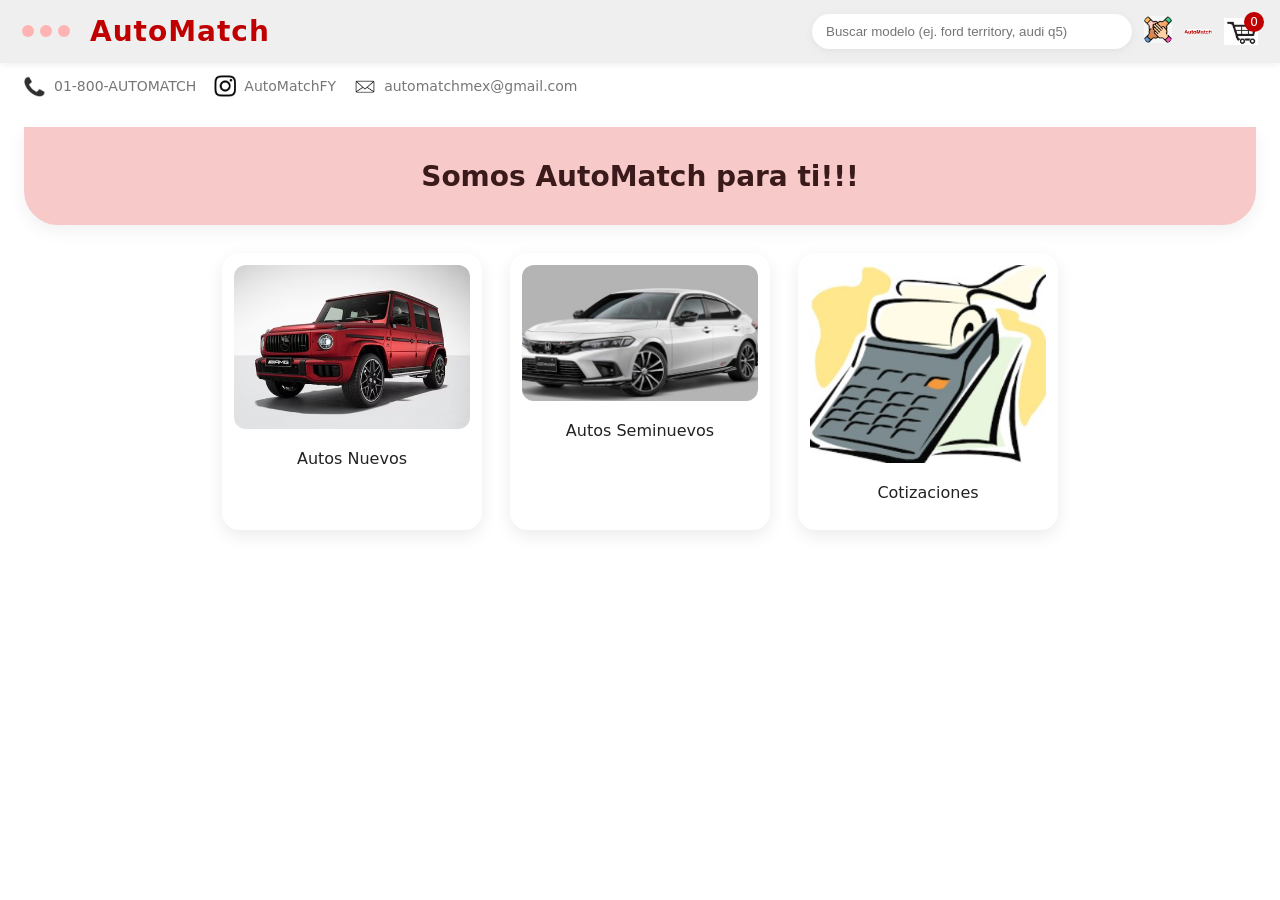
==== index.html @ c5ed9c53 "Add files via upload" ====
<!DOCTYPE html>
<html lang="es">
<head>
  <meta charset="utf-8" />
  <title>AutoMatch — Home</title>
  <meta name="viewport" content="width=device-width,initial-scale=1" />
  <link rel="stylesheet" href="styles.css" />
</head>
<body class="home-body">

  <header class="top-bar">
    <div class="left-top">
      <div class="dots"><span></span><span></span><span></span></div>
      <h1 class="logo">AutoMatch</h1>
    </div>

    <div class="right-top">
      <input id="headerSearch" class="search" placeholder="Buscar modelo (ej. ford territory, audi q5)" />
      <!-- ayuda solo en index: abre mail -->
      <a href="mailto:automatchhelp@hotmail.com" class="help-button" title="Ayuda">
        <img src="img/ayuda.jpg" class="icon" alt="Ayuda"/>
      </a>

      <img src="img/AM.jpg" class="icon" alt="AM"/>
      <div class="cart-container" title="Ver carrito">
        <img src="img/carrito.jpg" class="cart-icon" id="cartBtn" alt="Carrito">
        <span class="cart-count" id="cartCount">0</span>
      </div>
    </div>
  </header>

  <div class="contact-row">
    <div class="contact-item"><img src="img/telefono.jpg" class="contact-icon"/><span>01-800-AUTOMATCH</span></div>
    <div class="contact-item"><img src="img/IG.jpg" class="contact-icon"/><span>AutoMatchFY</span></div>
    <div class="contact-item"><img src="img/mail.jpg" class="contact-icon"/><span>automatchmex@gmail.com</span></div>
  </div>

  <section class="hero">
    <div class="banner-franja"><p>Somos AutoMatch para ti!!!</p></div>

    <div class="home-options">
      <a class="home-card" href="nuevos.html">
        <img src="img/MercedesG63.jpg" alt="Autos Nuevos" class="car-img"/>
        <p>Autos Nuevos</p>
      </a>

      <a class="home-card" href="seminuevos.html">
        <img src="img/civic.jpg" alt="Seminuevos" class="car-img"/>
        <p>Autos Seminuevos</p>
      </a>

      <a class="home-card" href="cotizaciones.html">
        <img src="img/cotizaciones.jpg" alt="Cotizaciones" class="car-img"/>
        <p>Cotizaciones</p>
      </a>
    </div>
  </section>

  <!-- lugar donde aparecen resultados del search rápido -->
  <div id="search-results-root"></div>

  <!-- modal carrito (flotante) -->
  <div id="overlay" class="overlay" style="display:none"></div>
  <div id="cartModal" class="cart-modal" aria-hidden="true">
    <button class="close-x" id="closeCartBtn">&times;</button>
    <h3>Mi carrito</h3>
    <div class="cart-list-wrap">
      <ul id="cartItems"></ul>
    </div>
    <div class="cart-footer">
      <div><strong>Total:</strong> <span id="cartTotal">$0</span></div>
      <div class="cart-actions">
        <button id="reserveBtn" class="action-btn">Apartar</button>
        <button id="quoteBtn" class="action-btn outline">Cotizar</button>
      </div>
    </div>
  </div>

  <script src="search.js"></script>
</body>
</html>
---- styles.css ----
/* ===== RESET & TIPOGRAFÍA ===== */
* { box-sizing: border-box; }
html,body{ margin:0; padding:0; font-family: "Inter", system-ui, -apple-system, "Segoe UI", Roboto, "Helvetica Neue", Arial; color:#222; -webkit-font-smoothing:antialiased; }
a { color:inherit; text-decoration:none; }

/* ===== COLORES ===== */
:root{
  --pink-100:#F8D6D6;
  --pink-200:#F7C9C9;
  --accent:#C00000;
  --card:#ffffff;
  --muted:#777;
  --success:#28a745;
  --overlay: rgba(10,10,10,0.45);
}

/* ===== LAYOUT GLOBAL ===== */
body.home-body { background: #fff; min-height:100vh; }
.pink-bg { background: var(--pink-100); min-height:100vh; }

/* ===== TOP BAR ===== */
.top-bar{
  display:flex;
  justify-content:space-between;
  align-items:center;
  padding:14px 22px;
  background:#EFEFEF;
  box-shadow: 0 2px 6px rgba(0,0,0,0.06);
  position:sticky;
  top:0;
  z-index:50;
}
.top-bar.small{ padding:10px 18px; }
.left-top{ display:flex; align-items:center; gap:14px; }
.dots span{ width:12px; height:12px; border-radius:50%; display:inline-block; background: #FFB3B3; margin-right:6px; }
.logo{ font-size:28px; color:var(--accent); margin:0; font-weight:700; letter-spacing:1px; }
.small-logo{ font-size:20px; }

/* right side */
.right-top{ display:flex; align-items:center; gap:12px; }
.search{ width:320px; max-width:45vw; padding:10px 14px; border-radius:24px; border:none; background:#fff; box-shadow:0 2px 10px rgba(0,0,0,0.06); outline:none; }
.icon{ width:28px; height:auto; border-radius:6px; }

/* CART ICON */
.cart-container { position: relative; display:flex; align-items:center; }
.cart-icon { width:34px; cursor:pointer; }
.cart-count{ position:absolute; top:-6px; right:-6px; background:var(--accent); color:white; padding:3px 6px; border-radius:50%; font-size:12px; }

/* ===== CONTACT ROW ===== */
.contact-row{ display:flex; gap:18px; align-items:center; padding:12px 24px; }
.contact-item{ display:flex; gap:8px; align-items:center; color:var(--muted); font-size:14px; }
.contact-icon{ width:22px; }

/* ===== HERO / BANNER ===== */
.hero{ padding:18px 24px 32px; }
.banner-franja{
  display:flex; justify-content:center; align-items:center;
  background: var(--pink-200); height:98px; border-radius:0 0 34px 34px;
  box-shadow: 0 6px 18px rgba(0,0,0,0.06);
}
.banner-franja p{ font-size:28px; margin:0; font-weight:700; color:#3a1a1a; }

/* ===== HOME CARDS ===== */
.home-options{ display:flex; gap:28px; justify-content:center; margin-top:28px; padding:0 16px 60px; flex-wrap:wrap; }
.home-card{ text-decoration:none; width:260px; text-align:center; color:inherit; background:linear-gradient(180deg, rgba(255,255,255,0.95), rgba(255,255,255,0.9)); padding:12px; border-radius:18px; box-shadow:0 6px 18px rgba(0,0,0,0.08); transition:transform .18s ease, box-shadow .18s ease; }
.home-card:hover{ transform: translateY(-6px); box-shadow:0 12px 30px rgba(0,0,0,0.12); }
.car-img{ width:100%; border-radius:12px; object-fit:cover; }

/* ===== PAGE CONTAINER ===== */
.page-container{ max-width:1150px; margin:0 auto; padding:30px 20px 80px; position:relative; }

/* Title */
.page-title{ font-size:42px; text-align:center; margin:18px auto 26px; padding:12px 24px; background:rgba(255,255,255,0.85); border-radius:18px; display:inline-block; font-weight:800; color:var(--accent); box-shadow:0 6px 18px rgba(0,0,0,0.06); }

/* background car */
.background-car{ position:absolute; left:50%; transform:translateX(-50%); top:140px; width:78%; opacity:0.16; filter: blur(0.6px); z-index:0; }

/* ===== INFO + FILTERS LAYOUT ===== */
.info-and-filters{ display:flex; gap:28px; align-items:flex-start; margin-top:18px; position:relative; z-index:2; flex-wrap:wrap; justify-content:space-between; }

/* info box */
.info-box{ display:flex; gap:14px; align-items:flex-start; background:var(--card); padding:18px; border-radius:14px; box-shadow:0 6px 18px rgba(0,0,0,0.06); width:58%; min-width:280px; }
.info-box .small-icon{ width:44px; height:44px; }
.info-text{ font-size:15px; line-height:1.5; color:#333; margin:0; }
.help-link{ margin-top:8px; color:var(--accent); font-weight:700; }

/* filters */
.improved-filters{ width:320px; background:var(--card); padding:18px; border-radius:14px; box-shadow:0 6px 18px rgba(0,0,0,0.06); }
.filters-title{ font-size:18px; margin-bottom:12px; color:#333; font-weight:700; }
.filter-row{ display:flex; flex-direction:column; gap:6px; margin-bottom:12px; }
.input{ padding:10px 12px; border-radius:12px; border:none; background:#fff; box-shadow:0 4px 10px rgba(0,0,0,0.04); }

/* search button */
.btn-search{ background:var(--accent); color:white; border:none; padding:10px 12px; border-radius:12px; cursor:pointer; font-weight:800; width:100%; margin-top:6px; }

/* ===== RESULTS GRID ===== */
.results-grid{ display:grid; grid-template-columns: repeat(auto-fill, minmax(260px, 1fr)); gap:18px; margin-top:18px; }
.result-card{ background:var(--card); padding:12px; border-radius:12px; box-shadow:0 8px 20px rgba(0,0,0,0.06); text-align:left; display:flex; flex-direction:column; gap:8px; }
.result-card img{ width:100%; border-radius:8px; object-fit:cover; }
.result-title{ font-weight:800; font-size:16px; }
.result-muted{ color:var(--muted); font-size:13px; }
.result-price{ color:var(--accent); font-weight:800; margin-top:6px; }

/* action */
.add-cart{ background:var(--accent); color:white; padding:10px 12px; border-radius:10px; border:none; cursor:pointer; margin-top:auto; font-weight:700; }
.add-cart.small{ padding:8px 10px; font-size:14px; }

/* ===== MINI-CART (MODAL) ===== */
.overlay{ position:fixed; inset:0; background:var(--overlay); z-index:1200; display:none; }
.cart-modal{ position:fixed; left:50%; top:50%; transform:translate(-50%,-50%); width:420px; max-width:94vw; background:var(--card); padding:18px; border-radius:12px; box-shadow:0 18px 50px rgba(0,0,0,0.3); z-index:1300; display:none; }
.cart-modal.show{ display:block; }
.cart-list-wrap{ max-height:300px; overflow:auto; margin:8px 0; }
.cart-list-wrap ul{ list-style:none; padding:0; margin:0; }
.cart-list-wrap li{ display:flex; gap:10px; align-items:center; padding:8px 0; border-bottom:1px dashed #f2f2f2; }
.cart-list-wrap img{ width:64px; border-radius:8px; object-fit:cover; }
.cart-footer{ display:flex; justify-content:space-between; align-items:center; gap:12px; margin-top:12px; }
.cart-actions{ display:flex; gap:8px; }
.action-btn{ padding:10px 12px; border-radius:10px; border:none; background:var(--accent); color:white; cursor:pointer; font-weight:800; }
.action-btn.outline{ background:white; color:var(--accent); border:2px solid var(--accent); }

/* close X */
.close-x{ position:absolute; right:10px; top:8px; border:none; background:transparent; font-size:26px; cursor:pointer; color:var(--muted); }

/* ===== HELP / REQ / ETC. ===== */
.req-container{ max-width:900px; margin:26px auto; background:var(--card); padding:20px; border-radius:14px; box-shadow:0 8px 24px rgba(0,0,0,0.06); }
.req-title{ font-size:20px; font-weight:800; margin-bottom:12px; }

/* ===== RESPONSIVE ===== */
@media (max-width:900px){
  .info-and-filters{ flex-direction:column; align-items:center; gap:18px; }
  .info-box{ width:94%; }
  .improved-filters{ width:94%; }
  .page-title{ font-size:34px; }
  .background-car{ width:95%; top:120px; }
  .home-options{ gap:14px; }
  .cart-modal{ width:92%; top:55%; transform:translate(-50%,-45%); }
}
@media (max-width:480px){
  .search{ width:150px; }
  .logo{ font-size:20px; }
  .home-card{ width:46%; }
  .results-grid{ grid-template-columns: repeat(auto-fill, minmax(160px, 1fr)); }
}
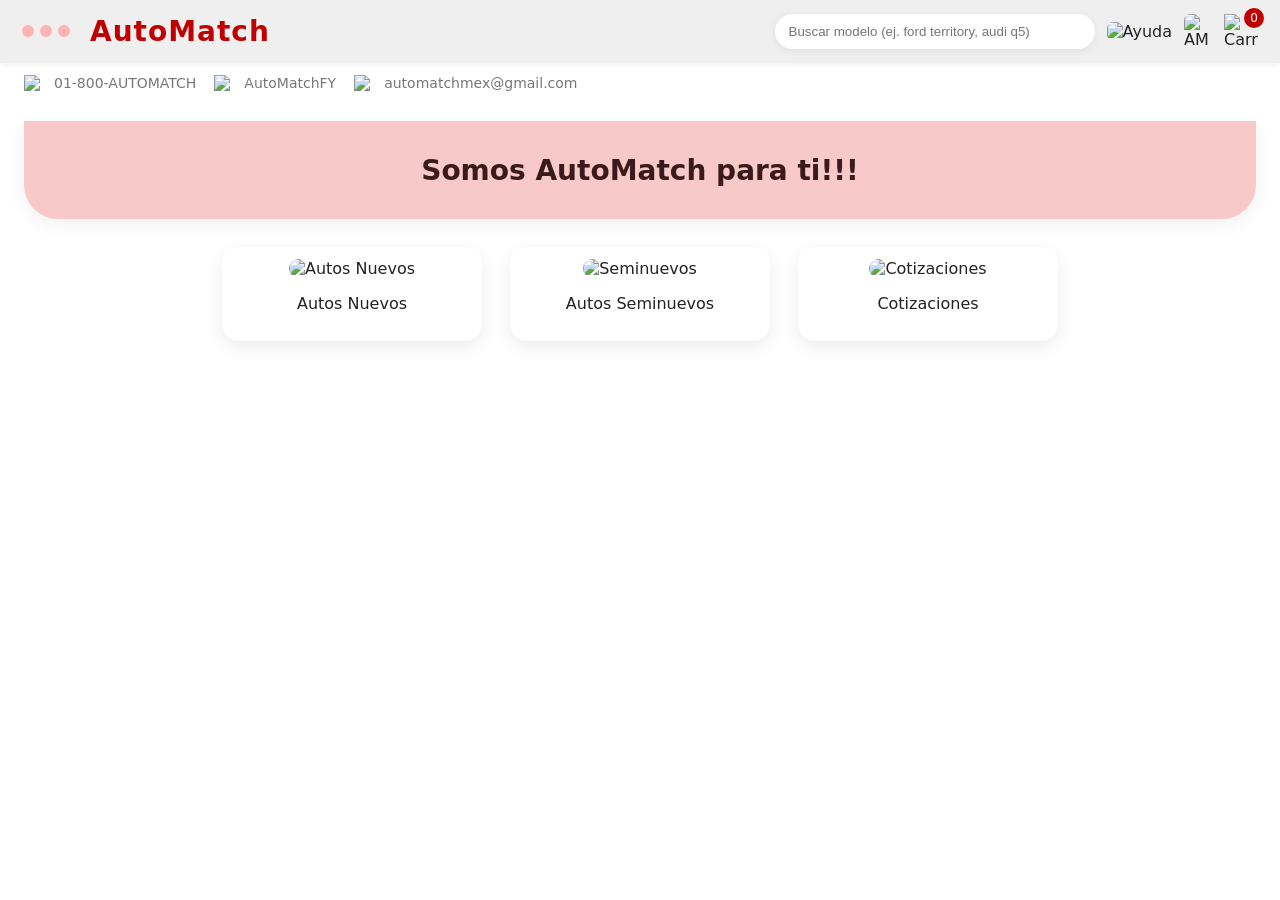
==== commit a35598fb: "Update index.html" ====
--- a/index.html
+++ b/index.html
@@ -18,21 +18,21 @@
       <input id="headerSearch" class="search" placeholder="Buscar modelo (ej. ford territory, audi q5)" />
       <!-- ayuda solo en index: abre mail -->
       <a href="mailto:automatchhelp@hotmail.com" class="help-button" title="Ayuda">
-        <img src="img/ayuda.jpg" class="icon" alt="Ayuda"/>
+        <img src="https://tiendacloud01rodrimarlec.blob.core.windows.net/imagenesrodrigoml/ayuda.jpg" class="icon" alt="Ayuda"/>
       </a>
 
-      <img src="img/AM.jpg" class="icon" alt="AM"/>
+      <img src="https://tiendacloud01rodrimarlec.blob.core.windows.net/imagenesrodrigoml/AM.jpg" class="icon" alt="AM"/>
       <div class="cart-container" title="Ver carrito">
-        <img src="img/carrito.jpg" class="cart-icon" id="cartBtn" alt="Carrito">
+        <img src="https://tiendacloud01rodrimarlec.blob.core.windows.net/imagenesrodrigoml/carrito.jpg" class="cart-icon" id="cartBtn" alt="Carrito">
         <span class="cart-count" id="cartCount">0</span>
       </div>
     </div>
   </header>
 
   <div class="contact-row">
-    <div class="contact-item"><img src="img/telefono.jpg" class="contact-icon"/><span>01-800-AUTOMATCH</span></div>
-    <div class="contact-item"><img src="img/IG.jpg" class="contact-icon"/><span>AutoMatchFY</span></div>
-    <div class="contact-item"><img src="img/mail.jpg" class="contact-icon"/><span>automatchmex@gmail.com</span></div>
+    <div class="contact-item"><img src="https://tiendacloud01rodrimarlec.blob.core.windows.net/imagenesrodrigoml/telefono.jpg" class="contact-icon"/><span>01-800-AUTOMATCH</span></div>
+    <div class="contact-item"><img src="https://tiendacloud01rodrimarlec.blob.core.windows.net/imagenesrodrigoml/IG.jpg" class="contact-icon"/><span>AutoMatchFY</span></div>
+    <div class="contact-item"><img src="https://tiendacloud01rodrimarlec.blob.core.windows.net/imagenesrodrigoml/mail.jpg" class="contact-icon"/><span>automatchmex@gmail.com</span></div>
   </div>
 
   <section class="hero">
@@ -40,17 +40,17 @@
 
     <div class="home-options">
       <a class="home-card" href="nuevos.html">
-        <img src="img/MercedesG63.jpg" alt="Autos Nuevos" class="car-img"/>
+        <img src="https://tiendacloud01rodrimarlec.blob.core.windows.net/imagenesrodrigoml/MercedesG63.jpg" alt="Autos Nuevos" class="car-img"/>
         <p>Autos Nuevos</p>
       </a>
 
       <a class="home-card" href="seminuevos.html">
-        <img src="img/civic.jpg" alt="Seminuevos" class="car-img"/>
+        <img src="https://tiendacloud01rodrimarlec.blob.core.windows.net/imagenesrodrigoml/civic.jpg" alt="Seminuevos" class="car-img"/>
         <p>Autos Seminuevos</p>
       </a>
 
       <a class="home-card" href="cotizaciones.html">
-        <img src="img/cotizaciones.jpg" alt="Cotizaciones" class="car-img"/>
+        <img src="https://tiendacloud01rodrimarlec.blob.core.windows.net/imagenesrodrigoml/cotizaciones.jpg" alt="Cotizaciones" class="car-img"/>
         <p>Cotizaciones</p>
       </a>
     </div>
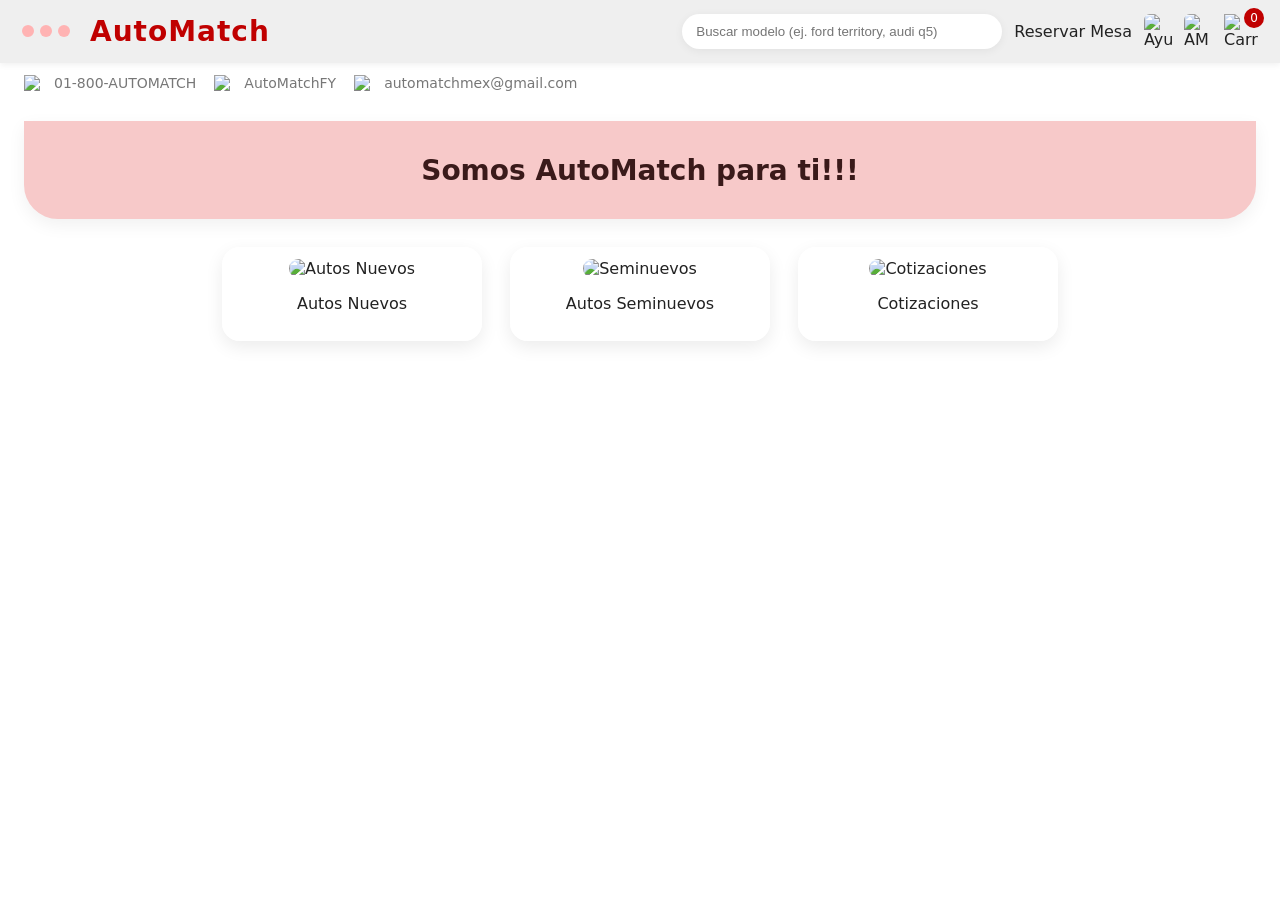
==== commit 7374aeee: "Update index.html" ====
--- a/index.html
+++ b/index.html
@@ -17,8 +17,7 @@
     <div class="right-top">
       <input id="headerSearch" class="search" placeholder="Buscar modelo (ej. ford territory, audi q5)" />
       <!-- ayuda solo en index: abre mail -->
-      <a href="mailto:automatchhelp@hotmail.com" class="help-button" title="Ayuda">
-        <img src="https://tiendacloud01rodrimarlec.blob.core.windows.net/imagenesrodrigoml/ayuda.jpg" class="icon" alt="Ayuda"/>
+<a href="https://forms.office.com/r/Lf7RAfpKm1" target="_blank" class="btn">Reservar Mesa</a>        <img src="https://tiendacloud01rodrimarlec.blob.core.windows.net/imagenesrodrigoml/ayuda.jpg" class="icon" alt="Ayuda"/>
       </a>
 
       <img src="https://tiendacloud01rodrimarlec.blob.core.windows.net/imagenesrodrigoml/AM.jpg" class="icon" alt="AM"/>
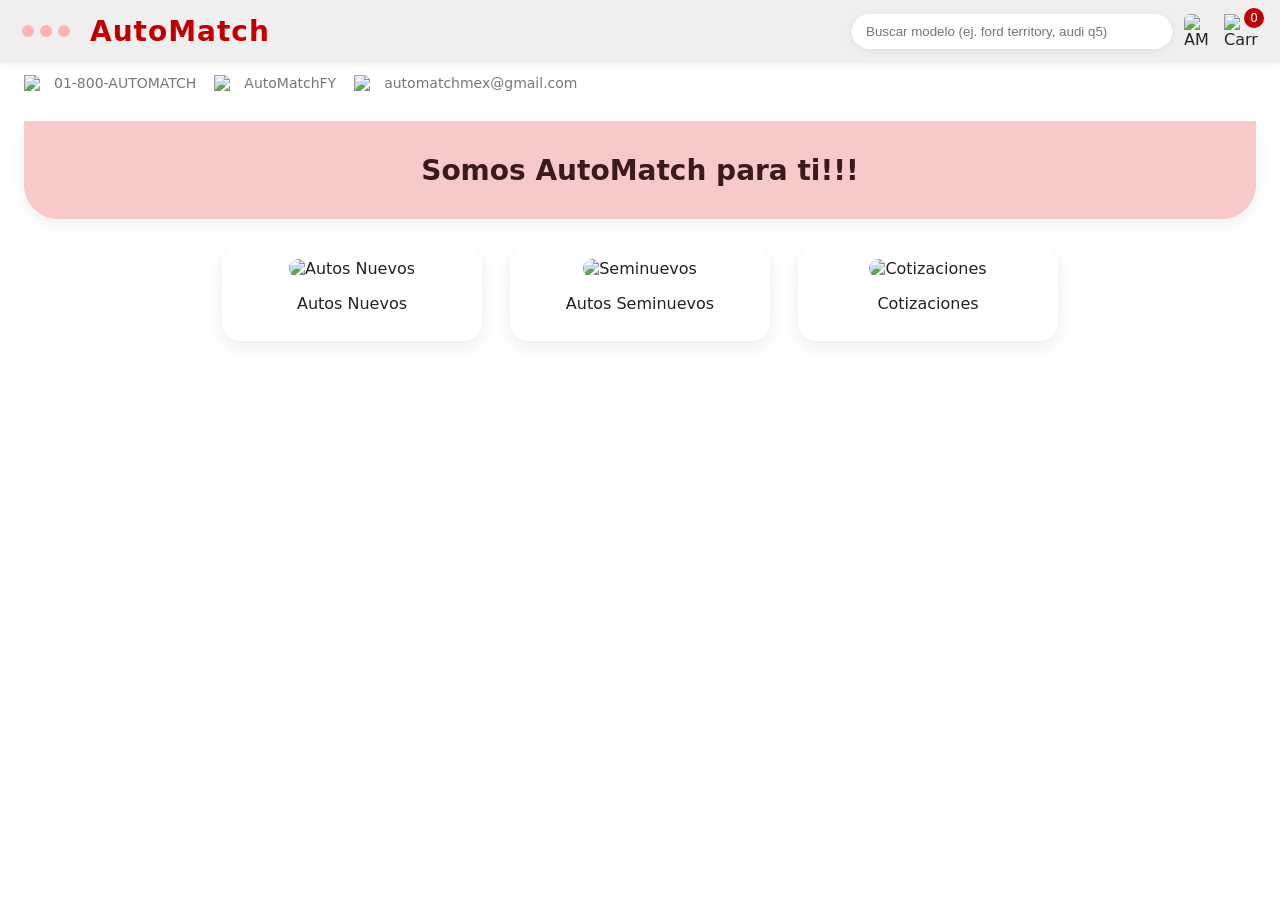
==== commit e9780309: "Update index.html" ====
--- a/index.html
+++ b/index.html
@@ -17,10 +17,10 @@
     <div class="right-top">
       <input id="headerSearch" class="search" placeholder="Buscar modelo (ej. ford territory, audi q5)" />
       <!-- ayuda solo en index: abre mail -->
-<a href="https://forms.office.com/r/Lf7RAfpKm1" target="_blank" class="btn">Reservar Mesa</a>        <img src="https://tiendacloud01rodrimarlec.blob.core.windows.net/imagenesrodrigoml/ayuda.jpg" class="icon" alt="Ayuda"/>
-      </a>
-
-      <img src="https://tiendacloud01rodrimarlec.blob.core.windows.net/imagenesrodrigoml/AM.jpg" class="icon" alt="AM"/>
+      
+    
+      <img src="https://tiendacloud01rodrimarlec.blob.core.windows.net/imagenesrodrigoml/AM.jpg" 
+        href="https://forms.office.com/r/Lf7RAfpKm1" target="_blank" class="icon" alt="AM"/>
       <div class="cart-container" title="Ver carrito">
         <img src="https://tiendacloud01rodrimarlec.blob.core.windows.net/imagenesrodrigoml/carrito.jpg" class="cart-icon" id="cartBtn" alt="Carrito">
         <span class="cart-count" id="cartCount">0</span>
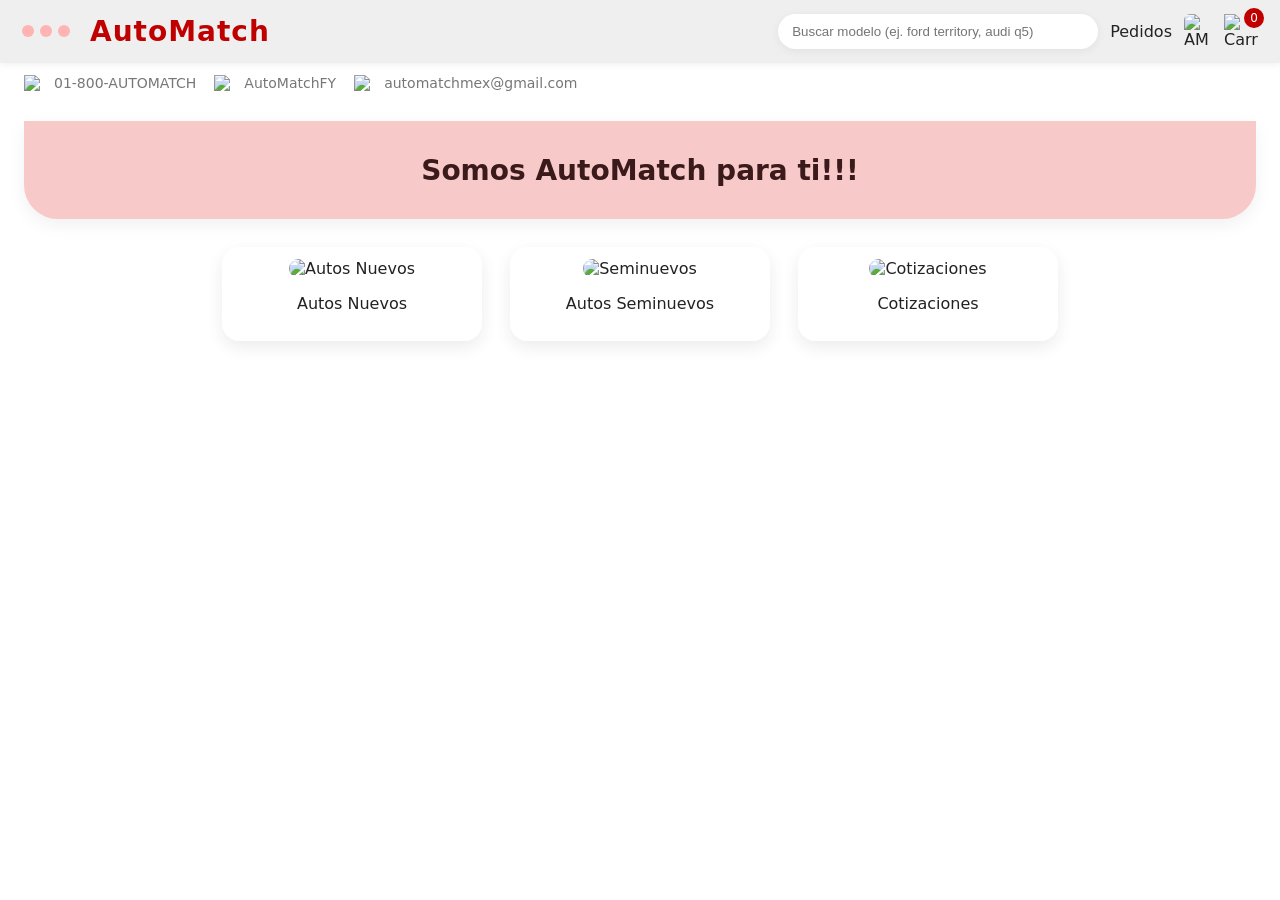
==== commit aaf8707a: "Update index.html" ====
--- a/index.html
+++ b/index.html
@@ -18,9 +18,8 @@
       <input id="headerSearch" class="search" placeholder="Buscar modelo (ej. ford territory, audi q5)" />
       <!-- ayuda solo en index: abre mail -->
       
-    
-      <img src="https://tiendacloud01rodrimarlec.blob.core.windows.net/imagenesrodrigoml/AM.jpg" 
-        href="https://forms.office.com/r/Lf7RAfpKm1" target="_blank" class="icon" alt="AM"/>
+    <a href="https://forms.office.com/r/Lf7RAfpKm1" target="_blank" class="btn">Pedidos</a>
+      <img src="https://tiendacloud01rodrimarlec.blob.core.windows.net/imagenesrodrigoml/AM.jpg" class="icon" alt="AM"/>
       <div class="cart-container" title="Ver carrito">
         <img src="https://tiendacloud01rodrimarlec.blob.core.windows.net/imagenesrodrigoml/carrito.jpg" class="cart-icon" id="cartBtn" alt="Carrito">
         <span class="cart-count" id="cartCount">0</span>
